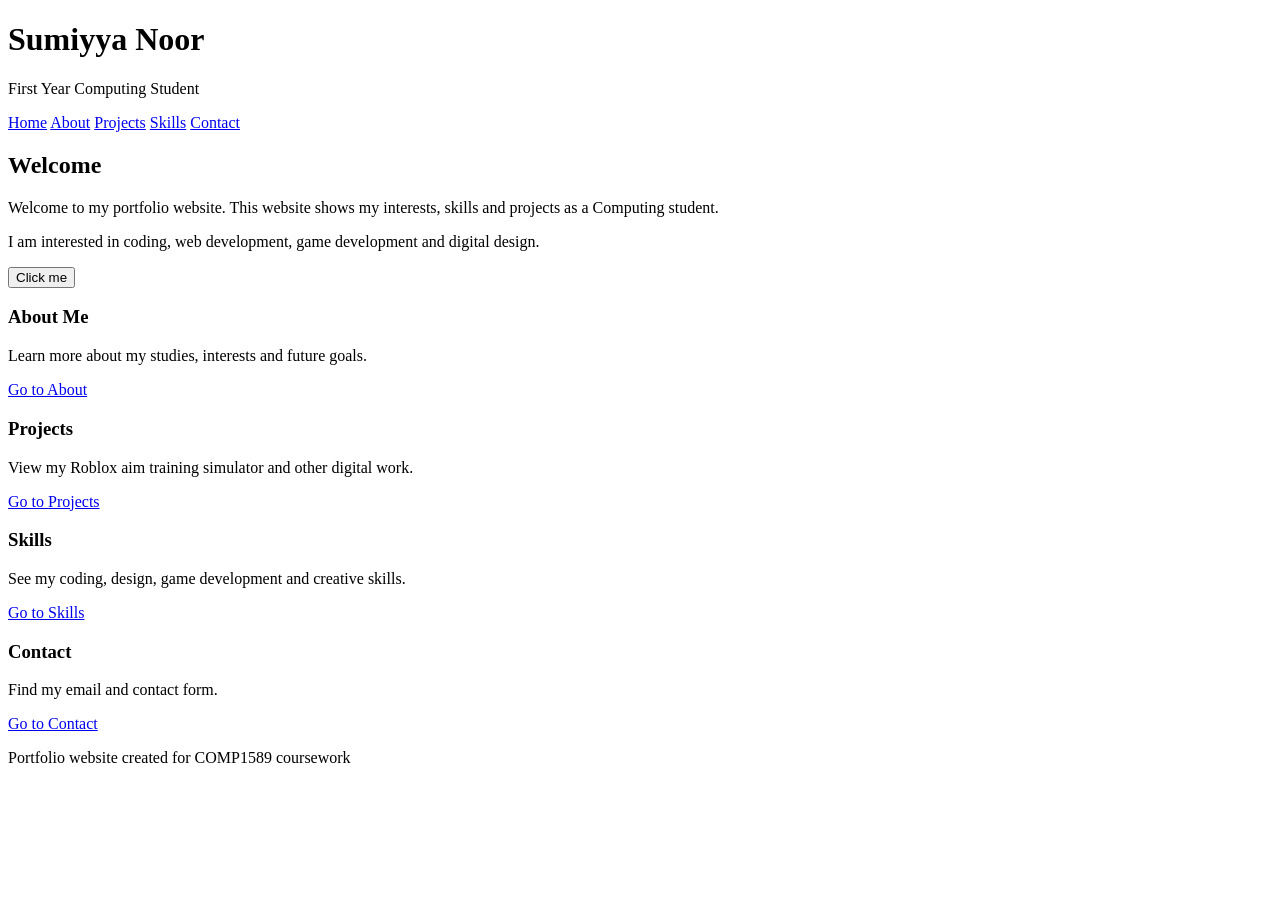
==== index.html @ 69e226a3 "Add files via upload" ====
<!DOCTYPE html>
<html>
<head>
    <title>Home | Sumiyya Noor Portfolio</title>
    <link rel="stylesheet" href="css/style.css">
</head>

<body>

<header>
    <h1>Sumiyya Noor</h1>
    <p>First Year Computing Student</p>
</header>

<div class="page-layout">
    <nav>
        <a href="index.html">Home</a>
        <a href="about.html">About</a>
        <a href="projects.html">Projects</a>
        <a href="skills.html">Skills</a>
        <a href="contact.html">Contact</a>
    </nav>

    <main>
        <section class="wide-box">
            <h2>Welcome</h2>
            <p>Welcome to my portfolio website. This website shows my interests, skills and projects as a Computing student.</p>
            <p>I am interested in coding, web development, game development and digital design.</p>
            <button onclick="showMessage()">Click me</button>
        </section>

        <section class="box-row">
            <div class="small-box">
                <h3>About Me</h3>
                <p>Learn more about my studies, interests and future goals.</p>
                <a href="about.html">Go to About</a>
            </div>

            <div class="small-box">
                <h3>Projects</h3>
                <p>View my Roblox aim training simulator and other digital work.</p>
                <a href="projects.html">Go to Projects</a>
            </div>

            <div class="small-box">
                <h3>Skills</h3>
                <p>See my coding, design, game development and creative skills.</p>
                <a href="skills.html">Go to Skills</a>
            </div>

            <div class="small-box">
                <h3>Contact</h3>
                <p>Find my email and contact form.</p>
                <a href="contact.html">Go to Contact</a>
            </div>
        </section>
    </main>
</div>

<footer>
    <p>Portfolio website created for COMP1589 coursework</p>
</footer>

<script src="js/script.js"></script>

</body>
</html>
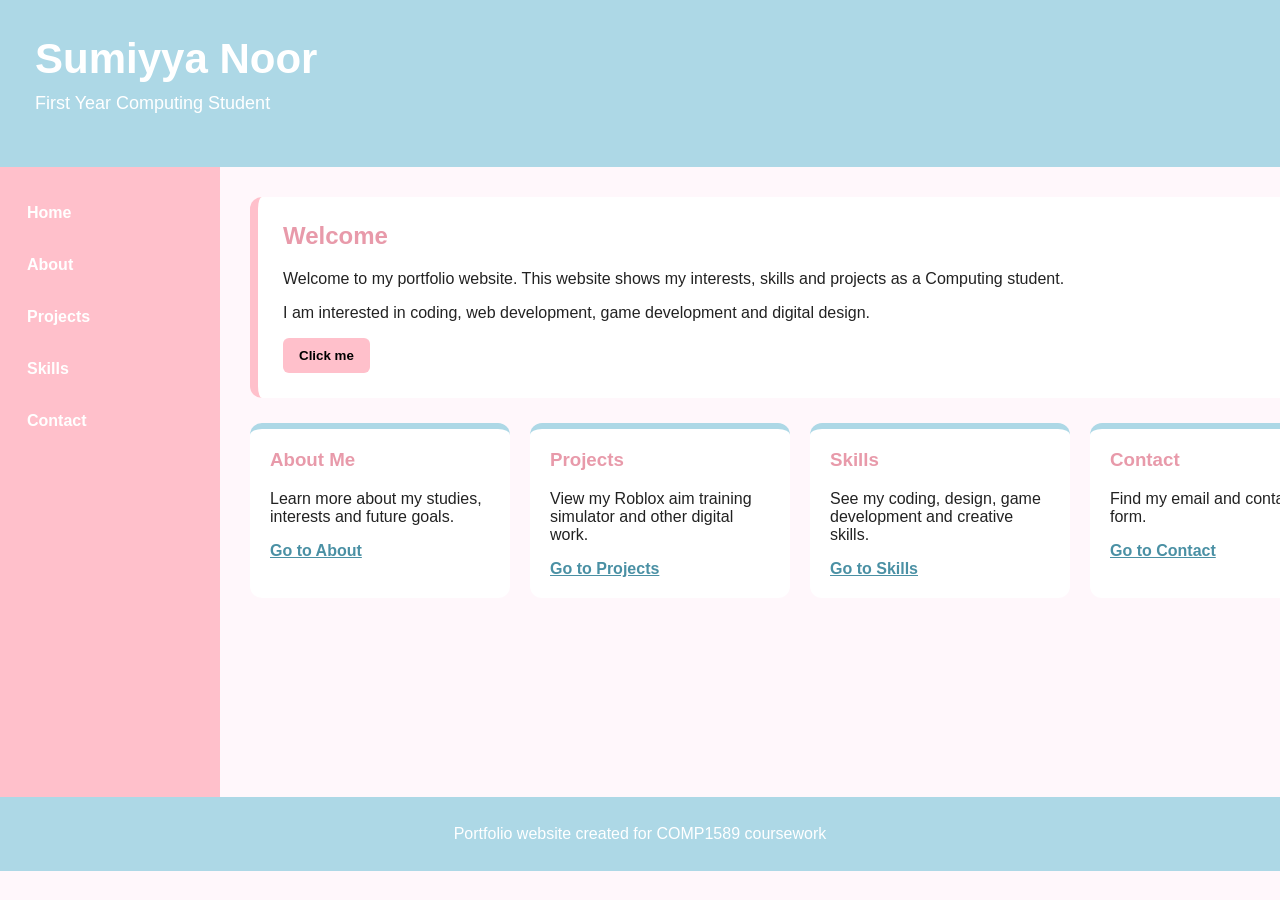
==== commit e460ba13: "Fix stylesheet link in index.html" ====
--- a/index.html
+++ b/index.html
@@ -2,7 +2,7 @@
 <html>
 <head>
     <title>Home | Sumiyya Noor Portfolio</title>
-    <link rel="stylesheet" href="css/style.css">
+<link rel="stylesheet" href="style.css">
 </head>
 
 <body>
@@ -64,4 +64,4 @@
 <script src="js/script.js"></script>
 
 </body>
-</html>+</html>
--- a/style.css
+++ b/style.css
@@ -0,0 +1,161 @@
+body {
+    font-family: Arial, sans-serif;
+    margin: 0;
+    background-color: #fff7fb;
+    color: #222222;
+}
+
+header {
+    background-color: #add8e6;
+    padding: 35px;
+    color: white;
+}
+
+header h1 {
+    margin: 0;
+    font-size: 42px;
+}
+
+header p {
+    margin-top: 10px;
+    font-size: 18px;
+}
+
+.page-layout {
+    display: grid;
+    grid-template-columns: 220px 1fr;
+    min-height: 70vh;
+}
+
+nav {
+    background-color: #ffc0cb;
+    padding: 25px 15px;
+}
+
+nav a {
+    display: block;
+    color: white;
+    text-decoration: none;
+    font-weight: bold;
+    padding: 12px;
+    margin-bottom: 10px;
+    border-radius: 8px;
+}
+
+nav a:hover {
+    background-color: #add8e6;
+    color: #222222;
+}
+
+main {
+    padding: 30px;
+}
+
+.wide-box {
+    background-color: white;
+    border-left: 8px solid #ffc0cb;
+    padding: 25px;
+    margin-bottom: 25px;
+    border-radius: 12px;
+}
+
+.wide-box h2 {
+    margin-top: 0;
+    color: #e89aaa;
+}
+
+.box-row {
+    display: flex;
+    gap: 20px;
+    align-items: stretch;
+    overflow-x: auto;
+    padding-bottom: 10px;
+}
+
+.small-box {
+    background-color: white;
+    padding: 20px;
+    border-radius: 12px;
+    border-top: 6px solid #add8e6;
+    min-width: 220px;
+    flex: 1;
+}
+
+.small-box h3 {
+    margin-top: 0;
+    color: #e89aaa;
+}
+
+.small-box a {
+    color: #4a90a4;
+    font-weight: bold;
+}
+
+button,
+input[type="submit"],
+input[type="reset"] {
+    background-color: #ffc0cb;
+    border: none;
+    padding: 10px 16px;
+    border-radius: 6px;
+    font-weight: bold;
+    cursor: pointer;
+}
+
+button:hover,
+input[type="submit"]:hover,
+input[type="reset"]:hover {
+    background-color: #add8e6;
+}
+
+form label {
+    font-weight: bold;
+    margin-top: 10px;
+    display: block;
+}
+
+input,
+textarea {
+    width: 100%;
+    padding: 8px;
+    margin-top: 5px;
+    margin-bottom: 8px;
+    border: 1px solid #cccccc;
+    border-radius: 6px;
+    box-sizing: border-box;
+    font-family: Arial, sans-serif;
+}
+
+footer {
+    background-color: #add8e6;
+    text-align: center;
+    padding: 12px;
+    color: white;
+}
+
+@media (max-width: 700px) {
+    .page-layout {
+        grid-template-columns: 1fr;
+    }
+
+    nav {
+        text-align: center;
+    }
+
+    nav a {
+        display: inline-block;
+        margin: 5px;
+    }
+
+    .box-row {
+        flex-direction: column;
+    }
+
+    .small-box {
+        min-width: auto;
+    }
+
+    header h1 {
+        font-size: 32px;
+    }
+}
